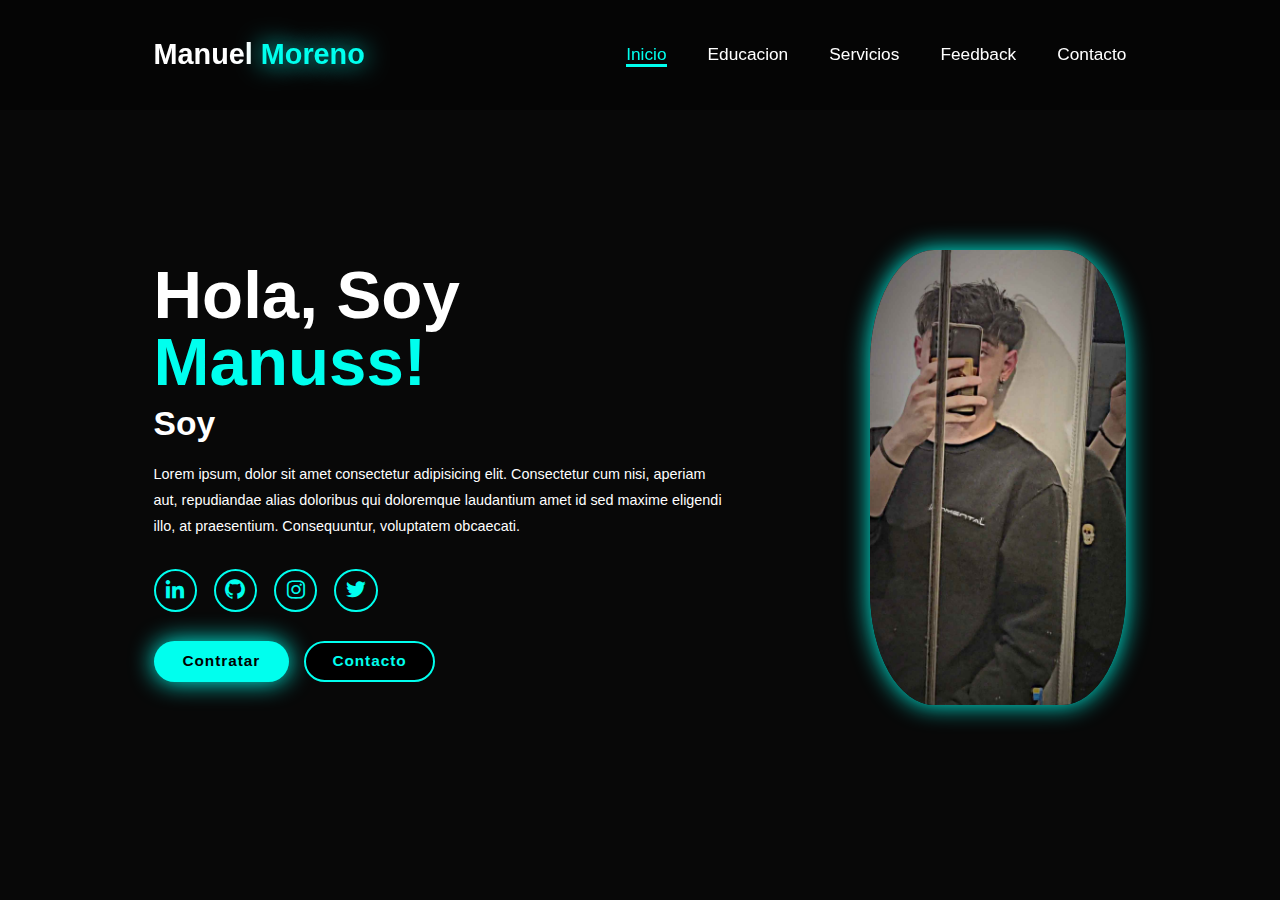
==== index.html @ 390b5b54 "Archivos Actualizados" ====
<!DOCTYPE html>
<html lang="en">
<head>
    <meta charset="UTF-8">
    <meta name="viewport" content="width=device-width, initial-scale=1.0">
    <title>PortFolio</title>

    <link rel="stylesheet" href="./css/style.css">
    <link href='https://unpkg.com/boxicons@2.1.4/css/boxicons.min.css' rel='stylesheet'>
</head>
<body>
    

    <header class="header">
        <a href="index.html" class="logo">Manuel <span>Moreno</span></a>

        <i class='bx bx-menu' id="menu-icon"></i>

        <nav class="navbar">
            <a href="#home" class="active">Inicio</a>
            <a href="./html/education.html">Educacion</a>
            <a href="./html/services.html">Servicios</a>
            <a href="#testimonials">Feedback</a>
            <a href="#contact">Contacto</a>
        </nav>

    </header>

    <section class="home" id="home">
        <div class="home-content">
            <h1>Hola, Soy <span>Manuss!</span></h1>
            <h3 class="text-animation"> Soy <span></span></h3>
            <p>Lorem ipsum, dolor sit amet consectetur adipisicing elit. Consectetur cum nisi, aperiam aut, repudiandae alias doloribus qui doloremque laudantium amet id sed maxime eligendi illo, at praesentium. Consequuntur, voluptatem obcaecati.</p>

            <div class="social-icons">
                <a href="https://www.linkedin.com/in/manuel-gonz%C3%A1lez-moreno-1ba1792b0/"><i class='bx bxl-linkedin' ></i></a>
                <a href="https://github.com/Maanusss"><i class='bx bxl-github' ></i></a>
                <a href="https://www.instagram.com/_manuugm_/"><i class='bx bxl-instagram' ></i></a>
                <a href="https://x.com/Maaanuusss"><i class='bx bxl-twitter' ></i></a>
            </div>

            <div class="btn-group">
                <a href="#" class="btn">Contratar</a>
                <a href="#contact" class="btn">Contacto</a>
            </div>
        </div>
            <div class="home-img">
                <img src="./img/imagen1.jpg" alt="">
            </div>
    </seaction>

    <script src="./js/script.js"></script>
</body>
</html>
---- css/style.css ----
* {
    margin: 0;
    padding: 0;
    box-sizing: border-box;
    text-decoration: none;
    border: none;
    outline: none;
    scroll-behavior: smooth;
    font-family: "Poppins", sans-serif;
}

:root {
    --bg-color: #080808;
    --second-bg-color: #131313;
    --text-color: white;
    --main-color: #00ffee;
}

html{
    font-size: 60%;
    overflow-x: hidden;
}

body{
    background: var(--bg-color);
    color: var(--text-color);
}

.header{
    position: fixed;
    top: 0;
    left: 0;
    width: 100%;
    padding: 4rem 12% 4rem;
    background: rgba(0, 0, 0, 0.3);
    backdrop-filter: blur(10px);
    display: flex;
    justify-content: space-between;
    align-items: center;
    z-index: 5;
}

.logo{
    font-size: 3rem;
    color: var(--text-color);
    font-weight: 800;
    cursor: pointer;
    transition: 0.3s ease;
}

.logo:hover{
    transform: scale(1.1);
}

.logo span{
    text-shadow: 0 0 25px var(--main-color);
}

.navbar a{
    font-size: 1.8rem;
    color: var(--text-color);
    margin-left: 4rem;
    font-weight: 500;
    transition: 0.3s ease;
    border-bottom: 3px solid transparent;
} 

.navbar a:hover,
.navbar a.active{
    color: var(--main-color);
    border-bottom: 3px solid var(--main-color);
}

#menu-icon{
    font-size: 3.6rem;
    color: var(--main-color);
    display: none;
}

section{
    min-height: 100vh;
    padding: 10rem 12% 10rem;
}

.home{
    display: flex;
    align-items: center;
    justify-content: center;
    gap: 15rem;
}

.home-content{
    display: flex;
    flex-direction: column;
    align-items: baseline;
    text-align: left;
    justify-content: center;
    margin-top: 3rem;
}

span{
    color: var(--main-color);
}

.logo span{
    color: var(--main-color);
}

.home-content h1{
    font-size: 7rem;
    font-weight: 700;
    margin-top: 1.5rem;
    line-height: 1;
}

.home-content h3{
    margin-bottom: 2rem;
    margin-top: 1rem;
    font-size: 3.5rem;
}

.home-img{
    border-radius: 50%;
}

.home-img img{
    position: relative;
    top: 3rem;
    width: 20vw;
    border-radius: 25%;
    box-shadow: 0 0 25px var(--main-color);
    cursor: pointer;
    transition: 0.4s ease-in-out;
}

.home-img img:hover{
    box-shadow: 0 0 25px var(--main-color),
                0 0 50px var(--main-color),
                0 0 100px var(--main-color);
}

.home-content p{
    font-size: 1.5rem;
    font-weight: 500;
    line-height: 1.8;
    max-width: 1000px;
}

.social-icons a{
    display: inline-flex;
    justify-content: center;
    align-items: center;
    width: 4.5rem;
    height: 4.5rem;
    background: transparent;
    border: 2px solid var(--main-color);
    font-size: 2.5rem;
    border-radius: 50%;
    color: var(--main-color);
    margin: 3rem 1.5rem 3rem 0;
    transition: 0.3s ease-in-out;
}

.social-icons a:hover{
    color: var(--text-color);
    transform: scale(1.3)translateY(-5px);
    box-shadow: 0 0 25px var(--main-color);
    background-color: var(--main-color);
}

.btn{
    display: inline-block;
    padding: 1rem 2.8rem;
    background: var(--main-color);
    box-shadow: 0 0 25px var(--main-color);
    border-radius: 4rem;
    font-size: 1.6rem;
    color: black;
    border: 2px solid transparent;
    letter-spacing: 0.1rem;
    font-weight: 600;
    transition: 0.3s ease-in-out;
    cursor: pointer;
}

.btn:hover{
    transform: scale(1.05);
    box-shadow: 0 0 50px var(--main-color);
}

.btn-group{
    display: flex;
    align-items: center;
    gap: 1.5rem;
}

.btn-group a:nth-of-type(2){
    background-color: black;
    color: var(--main-color);
    border: 2px solid var(--main-color);
    box-shadow: 0 0 25px transparent;
}

.btn-group a:nth-of-type(2):hover{
    box-shadow: 0 0 25px var(--main-color);
    background-color: var(--main-color);
    color: black;
}

.text-animation{
    font-size: 34px;
    font-weight: 600;
    min-width: 280px;
}

.text-animation span{
    position: relative;
}

.text-animation span::before{
    content: "Web Developer";
    color: var(--main-color);
    animation: words 20s infinite;
}

.text-animation span::after{
    content: "";
    background-color: var(--bg-color);
    position: absolute;
    width: calc(100% + 8px);
    height: 100%;
    border-left: 3px solid var(--bg-color);
    right: -8px;
    animation: cursor 0.6s infinite, typing 20s steps(14) infinite;
}

@keyframes cursor{
    to{
        border-left: 2px solid var(--main-color);
    }
}

@keyframes words{
    0%,
    20%{
        content: "Estudiante en CoderHouse"
    }
    21%,
    40%{
        content: "Cursante de Desarrollo Web";
    }
    41%,
    60%{
        content: "Web Developer";
    }
    61%,
    80%{
        content: "Tecnico en Eventos";
    }
    81%,
    100%{
        content: "Un proyecto Final?";
    }
}

@keyframes typing{
    10%,
    15%,
    30%,
    35%,
    50%,
    55%,
    70%,
    75%,
    90%,
    95%{
        width: 0;
    }
    5%,
    20%,
    25%,
    40%,
    45%,
    60%,
    65%,
    80%,
    85%{
        width: calc(100% + 8px);
    }
}

/* Education.HTML */

.heading{
    font-size: 8rem;
    text-align: center;
    margin: 5rem 0;
}

.education{
    padding: 100px 15px;
    background: var(--second-bg-color);
}

.education h2{
    margin-bottom: 5rem;
}

.timeline-items{
    max-width: 1200px;
    margin: auto;
    display: flex;
    flex-wrap: wrap;
    position: relative;
}

.timeline-items::before{
    content: "";
    position: absolute;
    width: 5px;
    height: 100%;
    background-color: var(--main-color);
    left: calc(50% - 1px);
}

.timeline-item{
    margin-bottom: 40px;
    width: 100%;
    position: relative;
}

.timeline-item:last-child{
    margin-bottom: 0;
}

.timeline-item:nth-child(odd){
    padding-right: calc(50% + 30px);
    text-align: right;
}

.timeline-item:nth-child(even){
    padding-left: calc(50% + 30px);
}

.timeline-dot{
    height: 21px;
    width: 21px;
    background-color: var(--main-color);
    box-shadow: 0 0 25px var(--main-color),
                0 0 50px var(--main-color);
    position: absolute;
    left: calc(50% - 8px);
    border-radius: 50%;
    top: 10px;
}

.timeline-date{
    font-size: 20px;
    font-weight: 800;
    color: white;
    margin: 6px 0 15px;
}

.timeline-content{
    background-color: var(--bg-color);
    border: 3px solid var(--main-color);
    padding: 30px 50px;
    border-radius: 4rem;
    box-shadow: 0 0 10px var(--main-color);
    cursor: pointer;
    transition: 0.3 ease-in-out;
}

.timeline-content:hover{
    transform: scale(1.05);
    box-shadow: 0 0 25px var(--main-color);
}

.timeline-content h3{
    font-size: 20px;
    color: white;
    margin: 0 0 10px;
    font-weight: 500;
}

.timeline-content p{
    color: white;
    font-size: 16px;
    font-weight: 300;
    line-height: 22px;
}

::-webkit-scrollbar{
    width: 10px;
}

::-webkit-scrollbar-thumb{
    background-color: var(--main-color);
}

::-webkit-scrollbar-track{
    background-color: var(--bg-color);
    width: 50px;
}

/* Services.HTML */

.services{
    background: var(--bg-color);
    color: black;
}

.services h2{
    margin-bottom: 5rem;
    color: white;
}

.services-container{
    display: grid;
    grid-template-columns: repeat(2,1fr);
    align-items: center;
    gap: 2.5rem;
}

.service-box{
    background-color: var(--main-color);
    height: 300px;
    border-radius: 3rem;
    border: 5px solid transparent;
    cursor: pointer;
    transition: 0.4s ease-in-out;
}

.service-box:hover{
    background: white;
    color: black;
    border: 5px solid var(--main-color);
    transform: scale(1.03);
}

.service-box .service-info{
    display: flex;
    flex-direction: column;
    text-align: left;
    max-height: 200px;
    justify-content: left;
    align-items: baseline;
    padding: 5rem 5rem;
}

.service-info h4{
    font-size: 3rem;
    font-weight: 800;
    line-height: 2;
}

.service-info p{
    font-size: 1.6rem;
    font-weight: 600;
    max-height: 100px;
    line-height: 1.7;
    margin: auto;
}
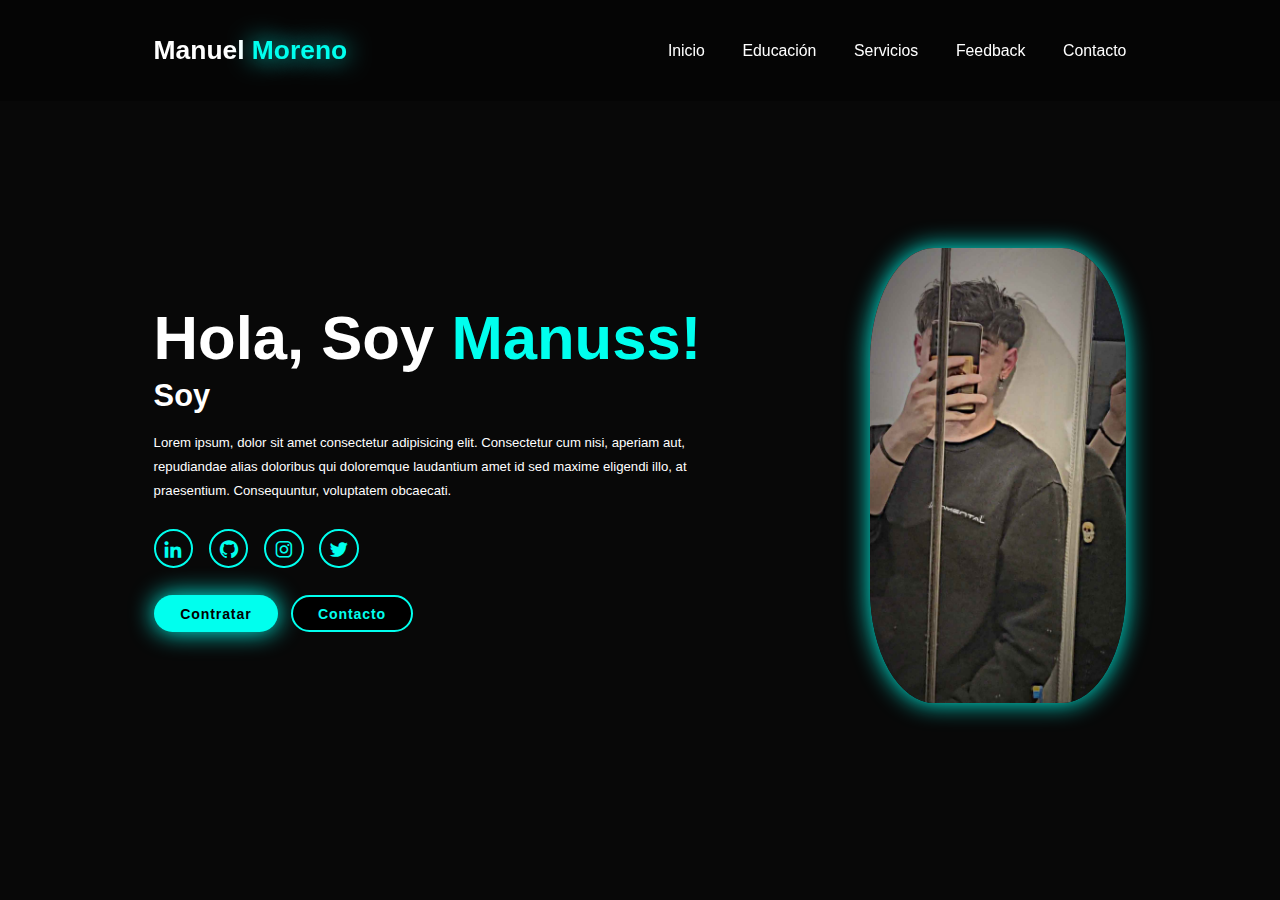
==== commit de2223e6: "Archivos Actualizados" ====
--- a/index.html
+++ b/index.html
@@ -7,36 +7,32 @@
 
     <link rel="stylesheet" href="./css/style.css">
     <link href='https://unpkg.com/boxicons@2.1.4/css/boxicons.min.css' rel='stylesheet'>
+    
 </head>
 <body>
-    
-
     <header class="header">
-        <a href="index.html" class="logo">Manuel <span>Moreno</span></a>
-
-        <i class='bx bx-menu' id="menu-icon"></i>
-
+        <a href="#" class="logo">Manuel <span>Moreno</span></a>
+        <i class='bx bx-menu' id="menu-icon"></i> 
         <nav class="navbar">
-            <a href="#home" class="active">Inicio</a>
-            <a href="./html/education.html">Educacion</a>
+            <a href="#home">Inicio</a>
+            <a href="./html/education.html">Educación</a>
             <a href="./html/services.html">Servicios</a>
-            <a href="#testimonials">Feedback</a>
-            <a href="#contact">Contacto</a>
+            <a href="./html/testimonials.html">Feedback</a>
+            <a href="./html/contact.html">Contacto</a>
         </nav>
-
     </header>
 
     <section class="home" id="home">
         <div class="home-content">
             <h1>Hola, Soy <span>Manuss!</span></h1>
-            <h3 class="text-animation"> Soy <span></span></h3>
+            <h3 class="text-animation">Soy <span></span></h3>
             <p>Lorem ipsum, dolor sit amet consectetur adipisicing elit. Consectetur cum nisi, aperiam aut, repudiandae alias doloribus qui doloremque laudantium amet id sed maxime eligendi illo, at praesentium. Consequuntur, voluptatem obcaecati.</p>
 
             <div class="social-icons">
-                <a href="https://www.linkedin.com/in/manuel-gonz%C3%A1lez-moreno-1ba1792b0/"><i class='bx bxl-linkedin' ></i></a>
-                <a href="https://github.com/Maanusss"><i class='bx bxl-github' ></i></a>
-                <a href="https://www.instagram.com/_manuugm_/"><i class='bx bxl-instagram' ></i></a>
-                <a href="https://x.com/Maaanuusss"><i class='bx bxl-twitter' ></i></a>
+                <a href="https://www.linkedin.com/in/manuel-gonz%C3%A1lez-moreno-1ba1792b0/"><i class='bx bxl-linkedin'></i></a>
+                <a href="https://github.com/Maanusss"><i class='bx bxl-github'></i></a>
+                <a href="https://www.instagram.com/_manuugm_/"><i class='bx bxl-instagram'></i></a>
+                <a href="https://x.com/Maaanuusss"><i class='bx bxl-twitter'></i></a>
             </div>
 
             <div class="btn-group">
@@ -44,11 +40,11 @@
                 <a href="#contact" class="btn">Contacto</a>
             </div>
         </div>
-            <div class="home-img">
-                <img src="./img/imagen1.jpg" alt="">
-            </div>
-    </seaction>
+        <div class="home-img">
+            <img src="./img/imagen1.jpg" alt="">
+        </div>
+    </section>
 
     <script src="./js/script.js"></script>
 </body>
-</html> +</html>
--- a/css/style.css
+++ b/css/style.css
@@ -70,6 +70,13 @@
     color: var(--main-color);
     border-bottom: 3px solid var(--main-color);
 }
+
+.bx-menu, .bx-x {
+    cursor: pointer; 
+    font-size: 30px; 
+    color: #0ff; 
+}
+
 
 #menu-icon{
     font-size: 3.6rem;
@@ -460,4 +467,232 @@
     max-height: 100px;
     line-height: 1.7;
     margin: auto;
+}
+
+/* Testimonials.HTML */
+
+.testimonials{
+    background: var(--second-bg-color);
+
+}
+
+.testimonials-box{
+    background-size: cover;
+    display: flex;
+    align-items: center;
+    justify-content: center;
+    flex-direction: column;
+}
+
+.testimonials .heading{
+    margin-bottom: 5rem;
+}
+
+.testimonials-box img{
+    width: 15rem;
+    border-radius: 50%;
+    border: 3px solid var(--main-color);
+    box-shadow: 0 0 25px var(--main-color);
+}
+
+.wrapper{
+    display: grid;
+    grid-template-columns: repeat(3,1fr);
+    gap: 3rem;
+}
+
+.testimonial-item{
+    min-height: 550px;
+    max-width: 450px;
+    background: rgba(0, 0, 0, 0.7);
+    border: 3px solid rgba(238, 238, 238, 0.2);
+    border-radius: 2rem;
+    margin: 0 2rem;
+    padding: 30px 60px;
+    cursor: pointer;
+    display: flex;
+    flex-direction: column;
+    align-items: center;
+    justify-content: center;
+    text-align: center;
+    gap: 1.5rem;
+    color: white;
+    transition: 0.4s ease-in-out;
+}
+
+.testimonial-item:hover{
+    border: 3px solid var(--main-color);
+    transform: translateY(-10px)scale(1.03);
+    box-shadow: 0 0 50px var(--main-color);
+}
+
+.testimonial-item h2{
+    font-size: 2.8rem;
+}
+
+.testimonial-item p{
+    font-size: 1.3rem;
+}
+
+#star{
+    color: gold;
+    font-size: 2rem;
+}
+
+/* Contact.HTML */
+
+.contact{
+    background-color: var(--bg-color);
+}
+
+.contact h2{
+    margin-bottom: 3rem;
+    color: white;
+}
+
+.contact form{
+    display: flex;
+    align-items: center;
+    justify-content: center;
+    gap: 3rem;
+    margin: 5rem auto;
+    text-align: center;
+}
+
+.contact form .input-box{
+    display: flex;
+    justify-content: center;
+    flex-wrap: wrap;
+}
+
+.contact form .input-box input,
+.contact form textarea{
+    width: 100%;
+    padding: 2.5rem;
+    font-size: 1.8rem;
+    color: var(--text-color);
+    background: var(--bg-color);
+    border-radius: 2rem;
+    border: 2px solid var(--main-color);
+    margin: 1.5rem 0;
+    resize: none;
+}
+
+.contact form .btn{
+    margin-top: 2rem;
+}
+
+
+/* RESPONSIVE */
+
+@media(max-width:1285px){
+    html{
+        font-size: 55%;
+    }
+    .service-container{
+        padding-bottom: 7rem;
+        grid-template-columns: repeat(2,1fr);
+        margin: 0 5rem;
+    }
+}
+
+@media(max-width:991px){
+    header{
+        padding: 2rem 3%;
+    }
+    section{
+        padding: 10rem 3% 2rem;
+    }
+    .timeline-items::before{
+        left: 7px;
+    }
+    .timeline-item:nth-child(odd){
+        padding-right: 0;
+        text-align: left;
+    }
+    .timeline-item:nth-child(odd),
+    .timeline-item:nth-child(even){
+        padding-left: 37px;
+    }
+    .timeline-dot{
+        left: 0;
+    }
+    .services{
+        padding-bottom: 7rem;
+    }
+    .testimonials .wrapper{
+        grid-template-columns: repeat(1,1fr);
+    }
+    .contact form{
+        flex-direction: column;
+    }
+}
+
+@media(max-width:895px){
+    #menu-icon{
+        display: block;
+        font-size: 30px; /* Tamaño del icono */
+        cursor: pointer; /* Cambia el cursor al pasar sobre el icono */
+    }
+
+    .navbar {
+        display: none; /* Oculta el menú por defecto */
+        flex-direction: column; /* Alinea elementos verticalmente */
+        position: absolute; /* Posición absoluta para el menú */
+        top: 60px; /* Ajusta según sea necesario */
+        right: 0;
+        background: #333; /* Color de fondo del menú */
+        width: 200px; /* Ajusta el ancho del menú */
+        z-index: 1; /* Asegúrate de que esté por encima de otros elementos */
+    }
+
+    .header {
+        position: relative;
+        display: flex;
+        justify-content: space-between;
+        align-items: center;
+    }
+
+    
+    .navbar .active{
+        display: flex;
+    }
+
+    .navbar a {
+        color: white; /* Color de texto de los enlaces */
+        padding: 15px; /* Espaciado alrededor de los enlaces */
+        text-decoration: none; /* Sin subrayado */
+        display: block; /* Cada enlace ocupa toda la línea */
+    }
+
+    .home{
+        flex-direction: column-reverse;
+        margin: 5rem 4rem;
+    }
+
+    .home-content h3{
+        font-size: 2.6rem;
+    }
+
+    .home-content h1{
+        font-size: 8rem;
+        margin-top: 3rem;
+    }
+    
+    .home-content p{
+        max-width: 600px;
+        margin: 0 auto;
+    }
+    
+    .home-img img{
+        width: 56vw;
+    }
+
+    .services h2{
+        margin-bottom: 3rem;
+    }
+
+    .services-container{
+        grid-template-columns: repeat(1,1fr);
+    }
 }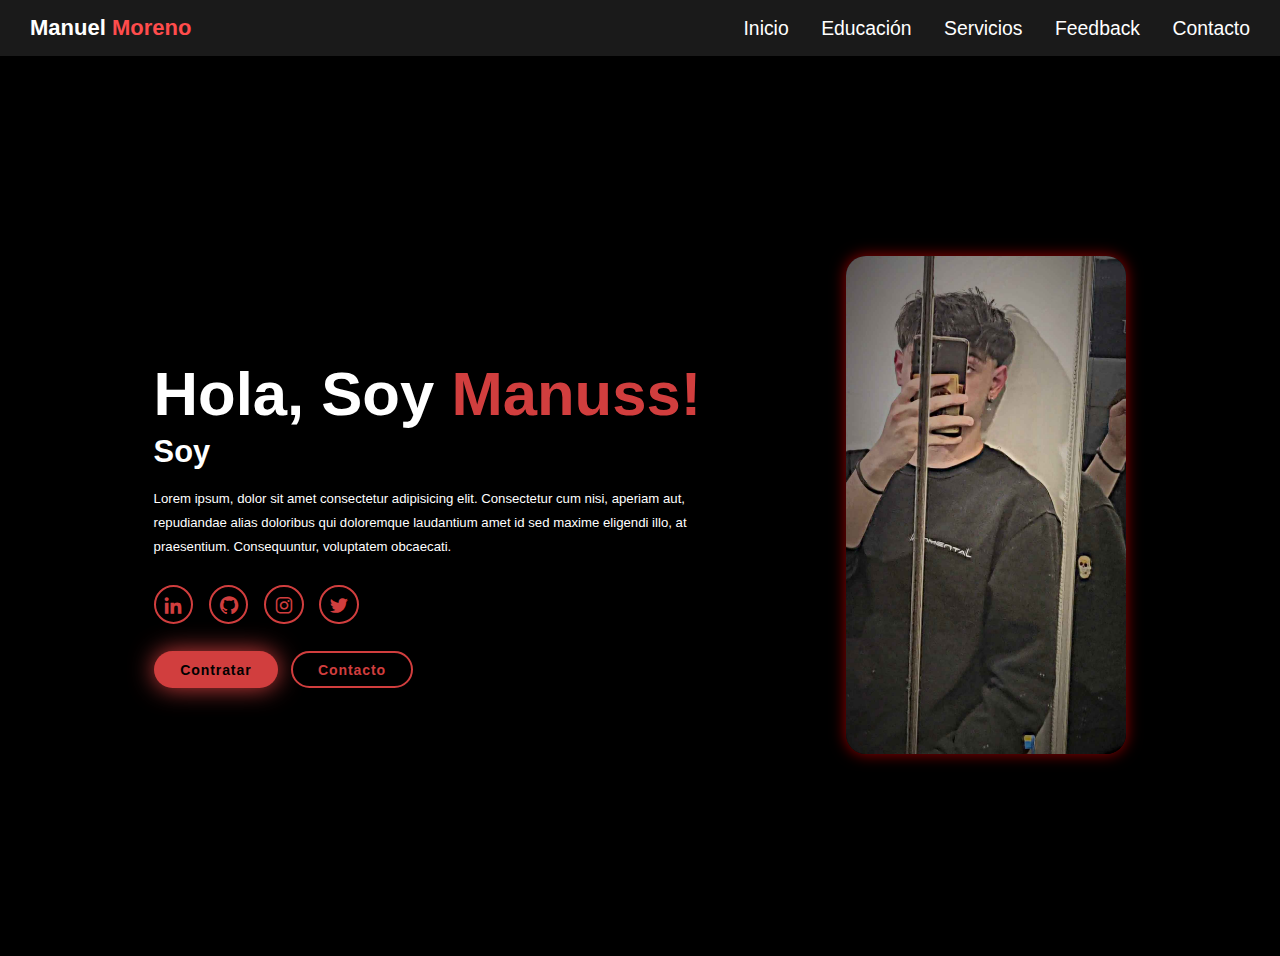
==== commit 20fbaf44: "Archivos Actualizados" ====
--- a/index.html
+++ b/index.html
@@ -12,15 +12,18 @@
 <body>
     <header class="header">
         <a href="#" class="logo">Manuel <span>Moreno</span></a>
-        <i class='bx bx-menu' id="menu-icon"></i> 
-        <nav class="navbar">
-            <a href="#home">Inicio</a>
+        <div class="menu-icon" id="menu-icon">
+            <i class='bx bx-menu'></i>
+        </div>
+        <nav class="navbar" id="navbar">
+            <a href="#home" class="active">Inicio</a>
             <a href="./html/education.html">Educación</a>
             <a href="./html/services.html">Servicios</a>
             <a href="./html/testimonials.html">Feedback</a>
             <a href="./html/contact.html">Contacto</a>
         </nav>
     </header>
+    
 
     <section class="home" id="home">
         <div class="home-content">
--- a/css/style.css
+++ b/css/style.css
@@ -10,10 +10,10 @@
 }
 
 :root {
-    --bg-color: #080808;
+    --bg-color: #000000;
     --second-bg-color: #131313;
     --text-color: white;
-    --main-color: #00ffee;
+    --main-color: #d13e3e;
 }
 
 html{
@@ -26,55 +26,53 @@
     color: var(--text-color);
 }
 
-.header{
-    position: fixed;
-    top: 0;
-    left: 0;
-    width: 100%;
-    padding: 4rem 12% 4rem;
-    background: rgba(0, 0, 0, 0.3);
-    backdrop-filter: blur(10px);
+/* Estilos generales del header */
+.header {
     display: flex;
     justify-content: space-between;
     align-items: center;
-    z-index: 5;
-}
-
-.logo{
-    font-size: 3rem;
-    color: var(--text-color);
-    font-weight: 800;
+    padding: 15px 30px;
+    background-color: #1a1a1a; /* Color de fondo oscuro */
+    color: #ffffff; /* Texto blanco */
+    box-shadow: 0px 4px 8px rgba(0, 0, 0, 0.3); /* Sombra para el navbar */
+}
+
+/* Estilo del logo */
+.header .logo {
+    font-size: 2.5rem;
+    color: #ffffff; /* Azul para el logo */
+    font-weight: bold;
+}
+
+.header .logo span {
+    color: #ff4c4c; /* Rojo para la parte resaltada del logo */
+}
+
+/* Estilo para los enlaces de navegación */
+.navbar a {
+    color: #ffffff; /* Texto blanco */
+    text-decoration: none;
+    margin-left: 30px;
+    font-size: 2.2rem;
+    transition: color 0.3s ease;
+}
+
+
+.navbar a:hover {
+    color: #ff4c4c; 
+}
+
+/* Icono de menú hamburguesa (para dispositivos móviles) */
+#menu-icon {
+    font-size: 2rem;
+    color: #ffffff; /* Color blanco para el icono */
     cursor: pointer;
-    transition: 0.3s ease;
-}
-
-.logo:hover{
-    transform: scale(1.1);
-}
-
-.logo span{
-    text-shadow: 0 0 25px var(--main-color);
-}
-
-.navbar a{
-    font-size: 1.8rem;
-    color: var(--text-color);
-    margin-left: 4rem;
-    font-weight: 500;
-    transition: 0.3s ease;
-    border-bottom: 3px solid transparent;
-} 
-
-.navbar a:hover,
-.navbar a.active{
-    color: var(--main-color);
-    border-bottom: 3px solid var(--main-color);
-}
-
+    display: none; /* Oculto por defecto en pantallas grandes */
+}
 .bx-menu, .bx-x {
     cursor: pointer; 
     font-size: 30px; 
-    color: #0ff; 
+    color: rgb(255, 0, 0); 
 }
 
 
@@ -130,14 +128,13 @@
     border-radius: 50%;
 }
 
-.home-img img{
-    position: relative;
-    top: 3rem;
-    width: 20vw;
-    border-radius: 25%;
-    box-shadow: 0 0 25px var(--main-color);
-    cursor: pointer;
-    transition: 0.4s ease-in-out;
+.home-img img {
+    width: 100%; /* Haz que ocupe todo el ancho disponible */
+    max-width: 500px; /* Establece un tamaño máximo para no estirarla demasiado */
+    height: auto; /* Mantén las proporciones de la imagen */
+    border-radius: 20px; /* Mantén el borde redondeado */
+    box-shadow: 0 0 15px rgba(255, 0, 0, 0.6); /* Mantén el efecto de sombra */
+    object-fit: cover; /* Evita que se distorsione */
 }
 
 .home-img img:hover{
@@ -636,14 +633,15 @@
     }
 
     .navbar {
-        display: none; /* Oculta el menú por defecto */
-        flex-direction: column; /* Alinea elementos verticalmente */
-        position: absolute; /* Posición absoluta para el menú */
-        top: 60px; /* Ajusta según sea necesario */
-        right: 0;
-        background: #333; /* Color de fondo del menú */
-        width: 200px; /* Ajusta el ancho del menú */
-        z-index: 1; /* Asegúrate de que esté por encima de otros elementos */
+        display: none;
+        flex-direction: column;
+        width: 100%;
+        background-color: #1a1a1a;
+        position: fixed; /* Cambia a fixed para que flote sobre el contenido */
+        top: 70px; /* Ajusta la posición para que esté debajo del header */
+        left: 0;
+        padding: 15px 0;
+        z-index: 999; /* Asegúrate de que esté por encima de los otros elementos */
     }
 
     .header {
@@ -653,9 +651,12 @@
         align-items: center;
     }
 
-    
-    .navbar .active{
+    .navbar.active {
         display: flex;
+    }
+
+    .menu-icon {
+        display: block;
     }
 
     .navbar a {
@@ -695,4 +696,4 @@
     .services-container{
         grid-template-columns: repeat(1,1fr);
     }
-}+}
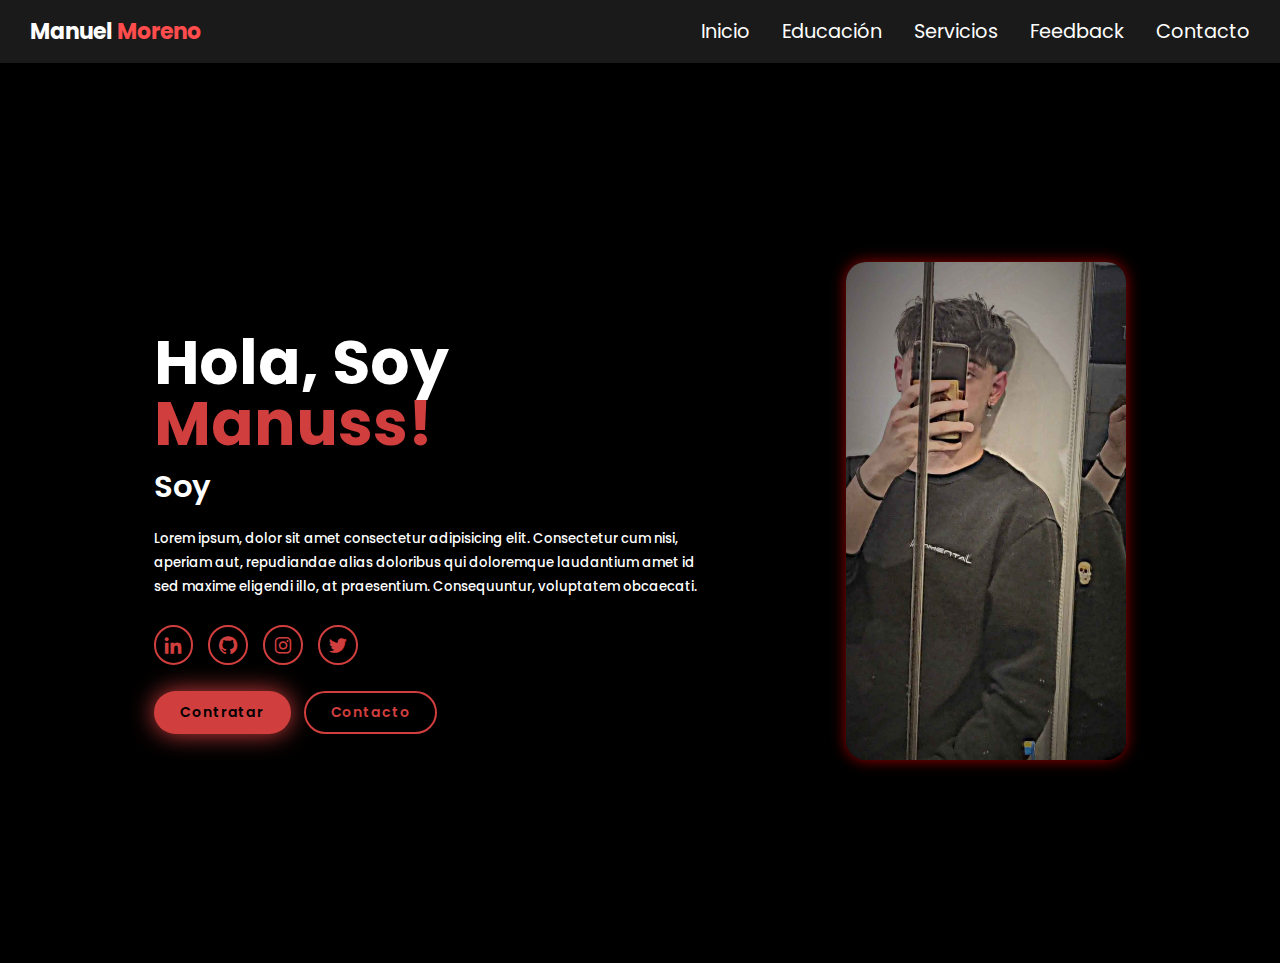
==== commit 94e22950: "Archivos Actualizados" ====
--- a/index.html
+++ b/index.html
@@ -44,7 +44,7 @@
             </div>
         </div>
         <div class="home-img">
-            <img src="./img/imagen1.jpg" alt="">
+            <img src="./img/imagen1.jpg" alt="Foto de presentacion de Manuel Moreno">
         </div>
     </section>
 
--- a/css/style.css
+++ b/css/style.css
@@ -1,3 +1,5 @@
+@import url('https://fonts.googleapis.com/css2?family=Poppins:ital,wght@0,100;0,200;0,300;0,400;0,500;0,600;0,700;0,800;0,900;1,100;1,200;1,300;1,400;1,500;1,600;1,700;1,800;1,900&display=swap');
+
 * {
     margin: 0;
     padding: 0;
@@ -26,31 +28,30 @@
     color: var(--text-color);
 }
 
-/* Estilos generales del header */
 .header {
     display: flex;
     justify-content: space-between;
     align-items: center;
     padding: 15px 30px;
-    background-color: #1a1a1a; /* Color de fondo oscuro */
-    color: #ffffff; /* Texto blanco */
-    box-shadow: 0px 4px 8px rgba(0, 0, 0, 0.3); /* Sombra para el navbar */
-}
-
-/* Estilo del logo */
+    background-color: #1a1a1a; 
+    color: #ffffff; 
+    box-shadow: 0px 4px 8px rgba(0, 0, 0, 0.3); 
+}
+
+
 .header .logo {
     font-size: 2.5rem;
-    color: #ffffff; /* Azul para el logo */
+    color: #ffffff;
     font-weight: bold;
 }
 
 .header .logo span {
-    color: #ff4c4c; /* Rojo para la parte resaltada del logo */
-}
-
-/* Estilo para los enlaces de navegación */
+    color: #ff4c4c; 
+}
+
+
 .navbar a {
-    color: #ffffff; /* Texto blanco */
+    color: #ffffff; 
     text-decoration: none;
     margin-left: 30px;
     font-size: 2.2rem;
@@ -62,12 +63,12 @@
     color: #ff4c4c; 
 }
 
-/* Icono de menú hamburguesa (para dispositivos móviles) */
+
 #menu-icon {
     font-size: 2rem;
-    color: #ffffff; /* Color blanco para el icono */
+    color: #ffffff; 
     cursor: pointer;
-    display: none; /* Oculto por defecto en pantallas grandes */
+    display: none;
 }
 .bx-menu, .bx-x {
     cursor: pointer; 
@@ -129,12 +130,12 @@
 }
 
 .home-img img {
-    width: 100%; /* Haz que ocupe todo el ancho disponible */
-    max-width: 500px; /* Establece un tamaño máximo para no estirarla demasiado */
-    height: auto; /* Mantén las proporciones de la imagen */
-    border-radius: 20px; /* Mantén el borde redondeado */
-    box-shadow: 0 0 15px rgba(255, 0, 0, 0.6); /* Mantén el efecto de sombra */
-    object-fit: cover; /* Evita que se distorsione */
+    width: 100%; 
+    max-width: 500px;
+    height: auto; 
+    border-radius: 20px; 
+    box-shadow: 0 0 15px rgba(255, 0, 0, 0.6);
+    object-fit: cover; 
 }
 
 .home-img img:hover{
@@ -628,20 +629,19 @@
 @media(max-width:895px){
     #menu-icon{
         display: block;
-        font-size: 30px; /* Tamaño del icono */
-        cursor: pointer; /* Cambia el cursor al pasar sobre el icono */
+        font-size: 30px; 
+        cursor: pointer; 
     }
 
     .navbar {
         display: none;
-        flex-direction: column;
+        flex-direction:row;
         width: 100%;
         background-color: #1a1a1a;
-        position: fixed; /* Cambia a fixed para que flote sobre el contenido */
-        top: 70px; /* Ajusta la posición para que esté debajo del header */
+        position:fixed; 
         left: 0;
-        padding: 15px 0;
-        z-index: 999; /* Asegúrate de que esté por encima de los otros elementos */
+        padding: 10px 0;
+        z-index: 999;
     }
 
     .header {
@@ -660,10 +660,10 @@
     }
 
     .navbar a {
-        color: white; /* Color de texto de los enlaces */
-        padding: 15px; /* Espaciado alrededor de los enlaces */
-        text-decoration: none; /* Sin subrayado */
-        display: block; /* Cada enlace ocupa toda la línea */
+        color: white; 
+        padding: 15px;
+        text-decoration: none; 
+        display: block;
     }
 
     .home{
